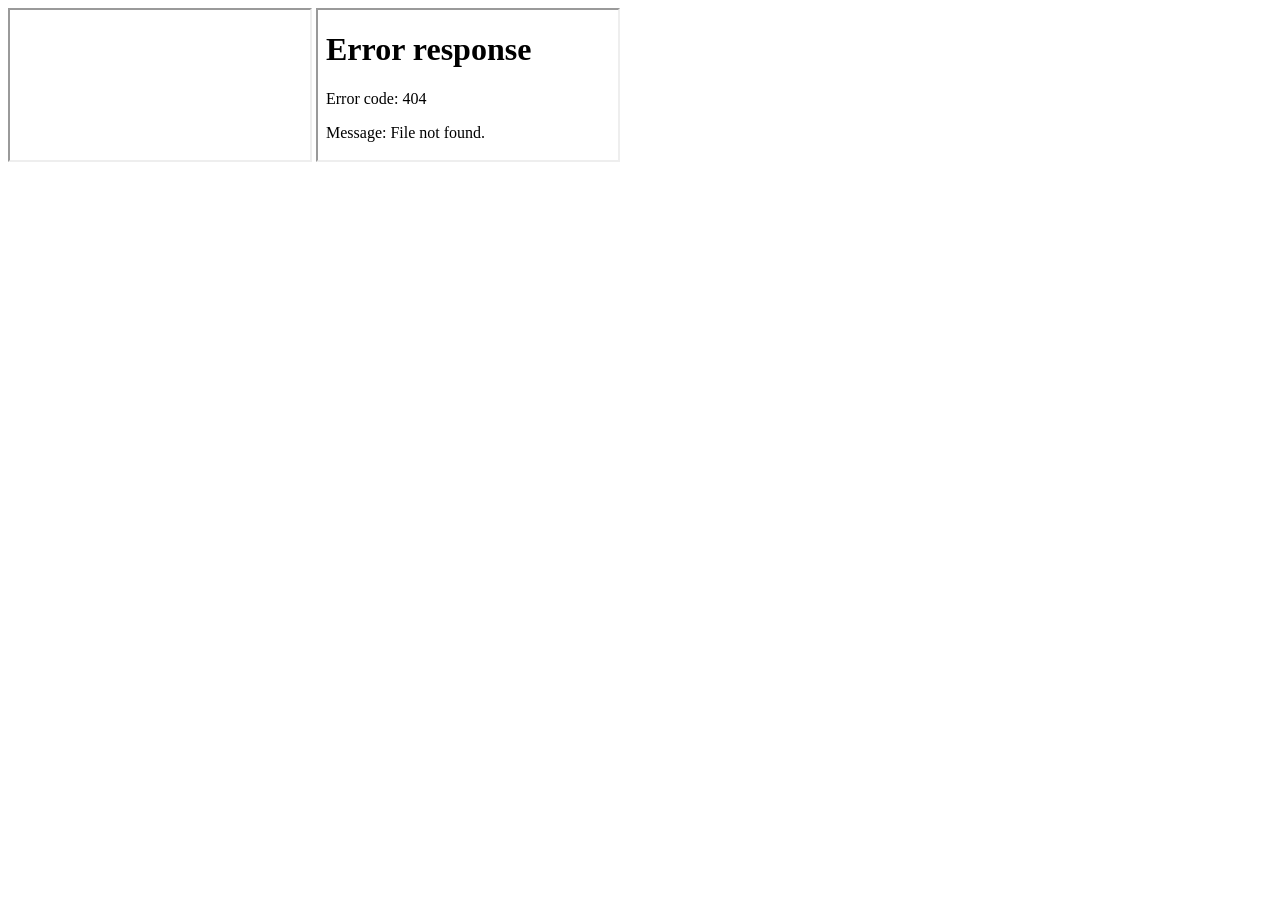
==== V6/index.html @ 9a56ed98 "Fix latest-wins K-line and logo transition synchronization" ====
<!doctype html>
<html lang="zh-CN">
<head>
<meta charset="utf-8">
<meta name="viewport" content="width=device-width,initial-scale=1,maximum-scale=1,user-scalable=no,viewport-fit=cover">
<meta name="theme-color" content="#080808">
<title>VEGAS V6 · Gate</title>
<link rel="icon" type="image/svg+xml" href="./assets/icons/App-Icon.svg?v=v6-independent-2">
<link rel="apple-touch-icon" sizes="180x180" href="./assets/icons/App-Icon-180.png?v=v6-independent-2">
<link rel="stylesheet" href="./cards/rolling-cards.css?v=v6-static-20261112-3">
<link rel="stylesheet" href="./assets/css/v6-modules.css?v=v6-static-20261112-3">
<link rel="stylesheet" href="./modules/timeframe-switch/host.css?v=v6-static-20261112-3">
<link rel="stylesheet" href="./assets/css/full-screen-dynamic.css?v=v6-static-20261112-3">
</head>
<body>
<main id="app">
  <div id="kline-host" aria-label="Gate K线"></div>
  <iframe id="logo-frame" src="./modules/logo/logo.html?v=sync-latest-20261114-1" title="VEGAS Logo 模块" loading="eager" allowtransparency="true" onload="this.classList.add('is-ready')"></iframe>
  <iframe id="timeframe-frame" src="./modules/timeframe-switch/index.html?v=timeframe-wheel-20261112-4" title="周期切换" loading="eager" allowtransparency="true" onload="this.classList.add('is-ready')"></iframe>
  <div id="rolling-cards-frame" aria-label="27张行情卡片滚动"><div id="ring"><div id="vp"></div></div></div>
  <section id="signal-ticker" aria-label="V12正式信号底部滚动"><div id="signal-track"></div></section>
</main>
<script src="./modules/shared/instrument-catalog.js?v=v6-static-20261112-3"></script>
<script src="./cards/rolling-cards.js?v=v6-static-20261112-3" defer></script>
<script type="module" src="./modules/v6-runtime.js?v=sync-latest-20261114-1"></script>
</body>
</html>
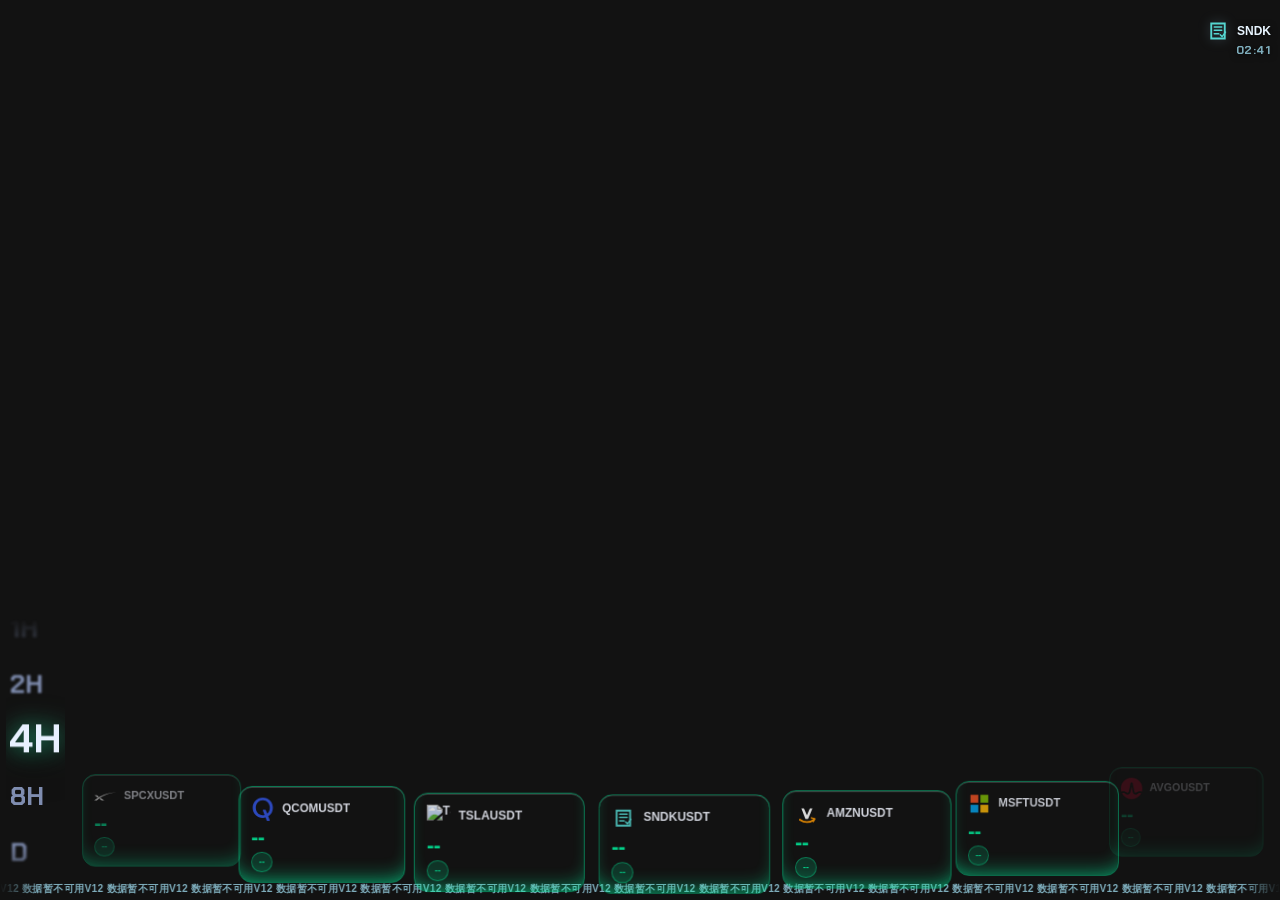
==== commit 54eff82f: "Align synchronized transition cache tokens with V8 validator" ====
--- a/V6/index.html
+++ b/V6/index.html
@@ -15,7 +15,7 @@
 <body>
 <main id="app">
   <div id="kline-host" aria-label="Gate K线"></div>
-  <iframe id="logo-frame" src="./modules/logo/logo.html?v=sync-latest-20261114-1" title="VEGAS Logo 模块" loading="eager" allowtransparency="true" onload="this.classList.add('is-ready')"></iframe>
+  <iframe id="logo-frame" src="./modules/logo/logo.html?v=v6-kline-pause-20261113-1" title="VEGAS Logo 模块" loading="eager" allowtransparency="true" onload="this.classList.add('is-ready')"></iframe>
   <iframe id="timeframe-frame" src="./modules/timeframe-switch/index.html?v=timeframe-wheel-20261112-4" title="周期切换" loading="eager" allowtransparency="true" onload="this.classList.add('is-ready')"></iframe>
   <div id="rolling-cards-frame" aria-label="27张行情卡片滚动"><div id="ring"><div id="vp"></div></div></div>
   <section id="signal-ticker" aria-label="V12正式信号底部滚动"><div id="signal-track"></div></section>
--- a/V6/cards/rolling-cards.css
+++ b/V6/cards/rolling-cards.css
@@ -0,0 +1,23 @@
+:root{--tx:#f2f5ff;color-scheme:dark}
+html,body{background:transparent!important}
+/* 底部约 20% 高度的悬浮条；无背景 */
+#ring{
+  touch-action:none;user-select:none;-webkit-user-select:none;-webkit-tap-highlight-color:transparent;-webkit-touch-callout:none;
+  cursor:grab;color:var(--tx);font-family:-apple-system,"SF Pro Display","PingFang SC",Roboto,sans-serif}
+/* 卡片底板：静态，只绘制一次；颜色走变量，涨跌只切换一个 class */
+.c{--c:#00f5a0;--g:rgba(0,245,160,.22);--bd:rgba(0,245,160,.55);
+  position:absolute;left:0;top:0;width:172px;height:100px;box-sizing:border-box;border-radius:14px;opacity:0;overflow:hidden;
+  pointer-events:none;contain:layout style;
+  background:transparent;
+  border:1px solid var(--bd);
+  box-shadow:inset 0 1px 0 rgba(255,255,255,.22),inset 0 -14px 24px -16px var(--c)}
+.c.is-visible{will-change:transform,opacity}
+.c.dn{--c:#ff3b6b;--g:rgba(255,59,107,.22);--bd:rgba(255,59,107,.55)}
+/* 文字层：独立图层，价格刷新只重绘这一小块，不会重绘底板 */
+.fg{position:absolute;left:0;top:0;right:0;bottom:0;padding:11px 12px}
+.row{display:flex;justify-content:space-between;align-items:center}
+.sym{display:flex;align-items:center;gap:8px;font-weight:700;font-size:12px;white-space:nowrap;line-height:1.15}
+.ico{width:24px;height:24px;flex:0 0 24px;display:block;object-fit:contain}
+.quote{display:flex;flex-direction:column;align-items:flex-start;gap:3px;margin-top:5px;min-width:0}
+.chg{flex:0 0 auto;font-weight:700;font-size:9px;padding:3px 7px;border-radius:99px;color:var(--c);background:color-mix(in srgb,var(--c) 18%,transparent);border:1px solid color-mix(in srgb,var(--c) 45%,transparent)}
+.price{min-width:0;margin:0;font-size:22px;line-height:1.1;font-weight:800;letter-spacing:-.5px;font-variant-numeric:tabular-nums;color:var(--c);white-space:nowrap}
--- a/V6/assets/css/v6-modules.css
+++ b/V6/assets/css/v6-modules.css
@@ -0,0 +1,23 @@
+:root{color-scheme:dark;--bg:#080D14;--ink:#e8f0ff;--mute:#7f8db0;--up:#2ee6a6;--z-ticker:50}
+*{box-sizing:border-box;-webkit-user-select:none;user-select:none;-webkit-touch-callout:none;-webkit-tap-highlight-color:transparent}
+html,body{background:#080D14;color:#e8f5ff;-webkit-text-size-adjust:100%;text-size-adjust:100%;font:13px/1.45 Inter,-apple-system,BlinkMacSystemFont,"Segoe UI","PingFang SC","Microsoft YaHei",sans-serif}
+#app{isolation:isolate}
+#page-background{z-index:0;display:block;pointer-events:none}
+#kline-host{z-index:5;display:block;background:transparent;pointer-events:auto;opacity:0;transition:opacity 1.5s ease-in-out}
+#kline-host.is-ready{opacity:1}
+#app.is-symbol-transitioning #kline-host{opacity:0}
+#logo-frame{z-index:10;display:block;background:transparent;overflow:hidden;pointer-events:none;opacity:0;transition:opacity .12s ease-out}
+#logo-frame.is-ready{opacity:1}
+#signal-ticker{z-index:var(--z-ticker);isolation:isolate;overflow:hidden;pointer-events:none;background:transparent;mask-image:linear-gradient(90deg,transparent,#000 3%,#000 97%,transparent);-webkit-mask-image:linear-gradient(90deg,transparent,#000 3%,#000 97%,transparent)}
+#signal-track{height:100%;display:flex;width:max-content;align-items:center;white-space:nowrap;will-change:transform;animation:signal-marquee var(--signal-duration,28s) linear infinite}
+#signal-track .signal-cycle{display:flex;flex:0 0 auto;align-items:center;gap:clamp(14px,3vw,38px);height:100%;white-space:nowrap}
+#signal-track .signal-group{display:flex;flex:0 0 auto;align-items:center;gap:clamp(4px,1.2vw,10px)}
+#signal-track .signal-heading{font:700 clamp(8px,1.1vw,10px)/1.2 Inter,-apple-system,BlinkMacSystemFont,"Segoe UI","PingFang SC",sans-serif;letter-spacing:.04em;color:rgba(112,220,255,.9);text-shadow:0 0 8px rgba(49,217,255,.3)}
+#signal-track .signal-content{display:flex;align-items:center;gap:12px}
+#signal-track .signal-row,#signal-track .signal-empty{font:600 clamp(8px,1.1vw,10px)/1.2 Inter,-apple-system,BlinkMacSystemFont,"Segoe UI",sans-serif;letter-spacing:.04em;color:rgba(169,234,255,.72)}
+@keyframes signal-marquee{from{transform:translateX(0)}to{transform:translateX(calc(-1 * var(--signal-distance,0px)))}}
+#rolling-cards-frame{z-index:1000;display:block;background:transparent;overflow:hidden;pointer-events:auto;opacity:0;transition:opacity .12s ease-out}
+#rolling-cards-frame.is-ready{opacity:1}
+html.vegas-page-hidden #logo-frame,html.vegas-page-hidden #rolling-cards-frame{visibility:hidden;opacity:0}
+html.vegas-page-hidden #signal-ticker{visibility:hidden}
+@media(max-width:700px){#signal-track .signal-cycle{gap:clamp(12px,3vw,20px)}#signal-track .signal-group{gap:clamp(4px,1.2vw,7px)}}
--- a/V6/modules/timeframe-switch/host.css
+++ b/V6/modules/timeframe-switch/host.css
@@ -0,0 +1,29 @@
+/* Timeframe iframe presentation and interaction. Parent viewport sizing is owned by full-screen-dynamic.css. */
+#timeframe-frame{
+ z-index:2147483647!important;
+ display:block!important;
+ margin:0!important;
+ padding:0!important;
+ border:0!important;
+ background:transparent!important;
+ color-scheme:dark;
+ opacity:0;
+ transition:opacity .12s ease-out;
+ overflow:hidden!important;
+ clip-path:inset(68.83% 0 0 0);
+ -webkit-clip-path:inset(68.83% 0 0 0);
+ isolation:isolate;
+ pointer-events:auto!important;
+}
+/* Give the embedded wheel a full viewport so its internal 31.17% height is screen-relative. */
+#app #timeframe-frame{
+ height:calc(100vh - var(--v6-safe-bottom, 0px))!important;
+ max-height:calc(100vh - var(--v6-safe-bottom, 0px))!important;
+}
+@supports (height:100dvh){
+ #app #timeframe-frame{
+  height:calc(100dvh - var(--v6-safe-bottom, 0px))!important;
+  max-height:calc(100dvh - var(--v6-safe-bottom, 0px))!important;
+ }
+}
+#timeframe-frame.is-ready{opacity:1!important}
--- a/V6/assets/css/full-screen-dynamic.css
+++ b/V6/assets/css/full-screen-dynamic.css
@@ -0,0 +1,22 @@
+/* VEGAS V6 — 全屏幕动态系统：统一尺寸、安全区与横竖屏规则。 */
+:root{--v6-safe-left:env(safe-area-inset-left,0px);--v6-safe-right:env(safe-area-inset-right,0px);--v6-safe-bottom:env(safe-area-inset-bottom,0px);--v6-card-zone:clamp(112px,22dvh,190px)}
+html,body{width:100%;height:100%;margin:0;min-width:0;min-height:0;overflow:hidden}
+body{position:fixed;inset:0;overscroll-behavior:none}
+#app{position:relative;width:100vw;height:100vh;height:100dvh;min-width:0;min-height:0;overflow:hidden}
+#kline-host{position:fixed;inset:0;width:100%;height:100%;max-width:none;max-height:none;margin:0;padding:0;border:0;overflow:hidden}
+/* Every top-level panel, including Logo, is sized and positioned only here. */
+#logo-frame{position:fixed;top:0;left:0;right:0;width:100vw;max-width:100vw;min-width:0;height:clamp(72px,11vh,120px);margin:0;padding:0;border:0;box-sizing:border-box}
+@supports (height:100dvh){#logo-frame{height:clamp(72px,11dvh,120px)}}
+@media(orientation:landscape){#logo-frame{height:clamp(48px,16vh,76px)}}
+@supports (height:100dvh){@media(orientation:landscape){#logo-frame{height:clamp(48px,16dvh,76px)}}}
+@media(orientation:landscape) and (max-height:420px){#logo-frame{height:clamp(44px,16vh,68px)}}
+@supports (height:100dvh){@media(orientation:landscape) and (max-height:420px){#logo-frame{height:clamp(44px,16dvh,68px)}}}
+#timeframe-frame{position:fixed!important;top:auto!important;left:max(6px,var(--v6-safe-left))!important;bottom:var(--v6-safe-bottom)!important;width:clamp(64px,8vw,104px)!important;max-width:calc(100vw - max(6px,var(--v6-safe-left)) - 8px)!important;max-height:calc(100dvh - var(--v6-safe-bottom) - 12px)!important}
+#rolling-cards-frame{position:fixed!important;left:0!important;right:0!important;bottom:0!important;width:100%!important;height:calc(var(--v6-card-zone) + var(--v6-safe-bottom))!important;max-height:45dvh!important;margin:0!important;padding:0!important;border:0!important;box-sizing:border-box;overflow:hidden!important}
+#ring{position:fixed!important;left:0!important;right:0!important;bottom:0!important;width:100%!important;height:calc(var(--v6-card-zone) + var(--v6-safe-bottom))!important;max-height:45dvh!important}
+#vp{position:absolute!important;left:0!important;right:0!important;top:0!important;bottom:var(--v6-safe-bottom)!important}
+#signal-ticker{position:fixed!important;left:0!important;right:0!important;bottom:0!important;width:100vw!important;height:clamp(20px,3dvh,26px)!important;max-width:100vw!important}
+@media(orientation:landscape){:root{--v6-card-zone:clamp(96px,30dvh,142px)}#timeframe-frame{width:clamp(60px,9vw,88px)!important;max-height:calc(100dvh - var(--v6-safe-bottom) - 8px)!important}#signal-ticker{height:clamp(18px,5dvh,23px)!important}}
+@media(orientation:landscape) and (max-height:420px){:root{--v6-card-zone:clamp(88px,28dvh,118px)}}
+@media(max-width:380px) and (orientation:portrait){#timeframe-frame{width:60px!important}#signal-ticker{left:max(6px,var(--v6-safe-left))!important;right:max(6px,var(--v6-safe-right))!important}}
+@supports not(height:100dvh){:root{--v6-card-zone:clamp(112px,22vh,190px)}#app{height:100vh}#logo-frame{height:clamp(72px,11vh,120px)}#rolling-cards-frame,#ring{height:calc(var(--v6-card-zone) + var(--v6-safe-bottom))!important}@media(orientation:landscape){:root{--v6-card-zone:clamp(96px,30vh,142px)}#logo-frame{height:clamp(48px,16vh,76px)}#rolling-cards-frame,#ring{height:calc(var(--v6-card-zone) + var(--v6-safe-bottom))!important}}@media(orientation:landscape) and (max-height:420px){:root{--v6-card-zone:clamp(88px,28vh,118px)}#logo-frame{height:clamp(44px,16vh,68px)}}}
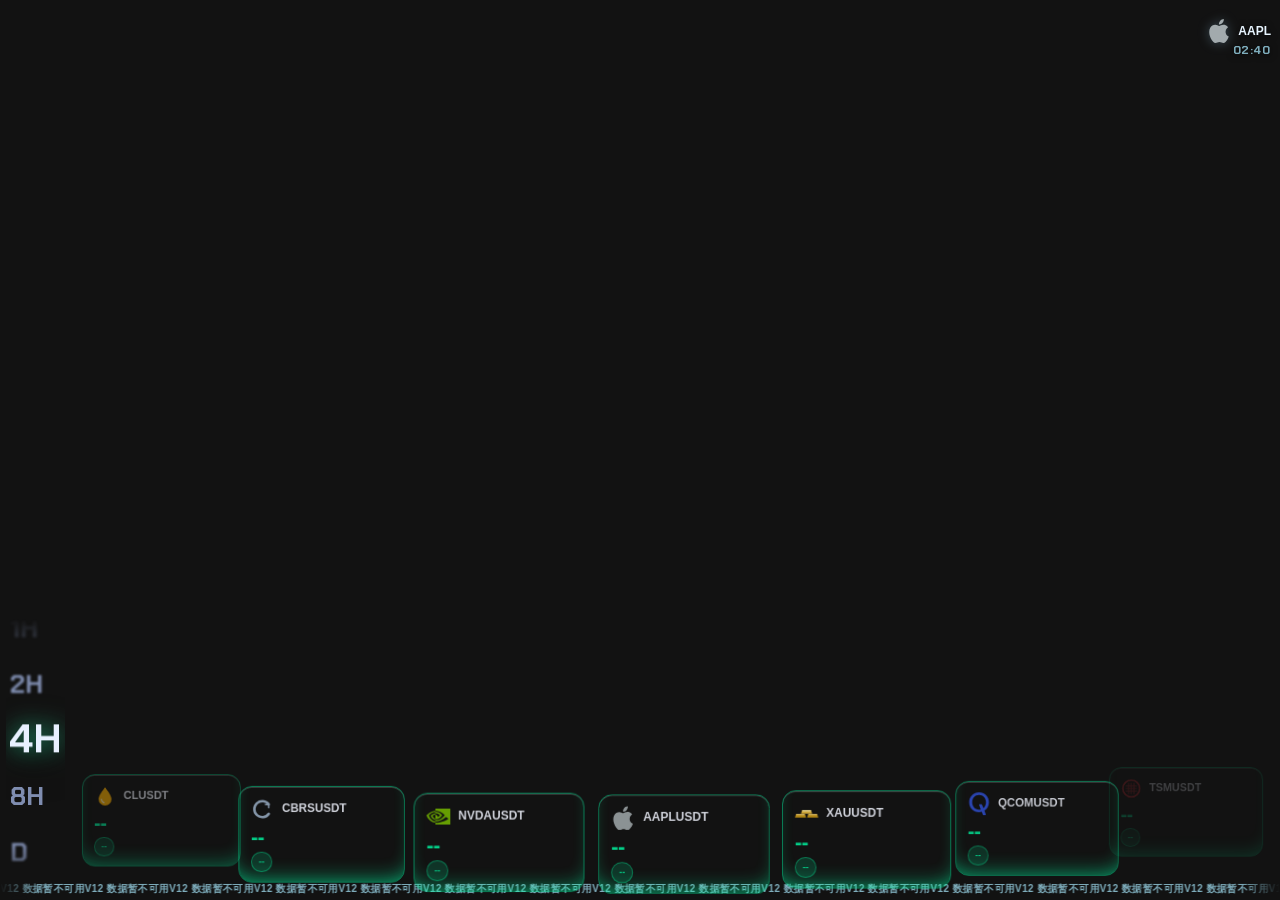
==== commit a5b0393e: "Unify synchronized transition cache tokens" ====
--- a/V6/index.html
+++ b/V6/index.html
@@ -22,6 +22,6 @@
 </main>
 <script src="./modules/shared/instrument-catalog.js?v=v6-static-20261112-3"></script>
 <script src="./cards/rolling-cards.js?v=v6-static-20261112-3" defer></script>
-<script type="module" src="./modules/v6-runtime.js?v=sync-latest-20261114-1"></script>
+<script type="module" src="./modules/v6-runtime.js?v=v6-kline-pause-20261113-1"></script>
 </body>
 </html>
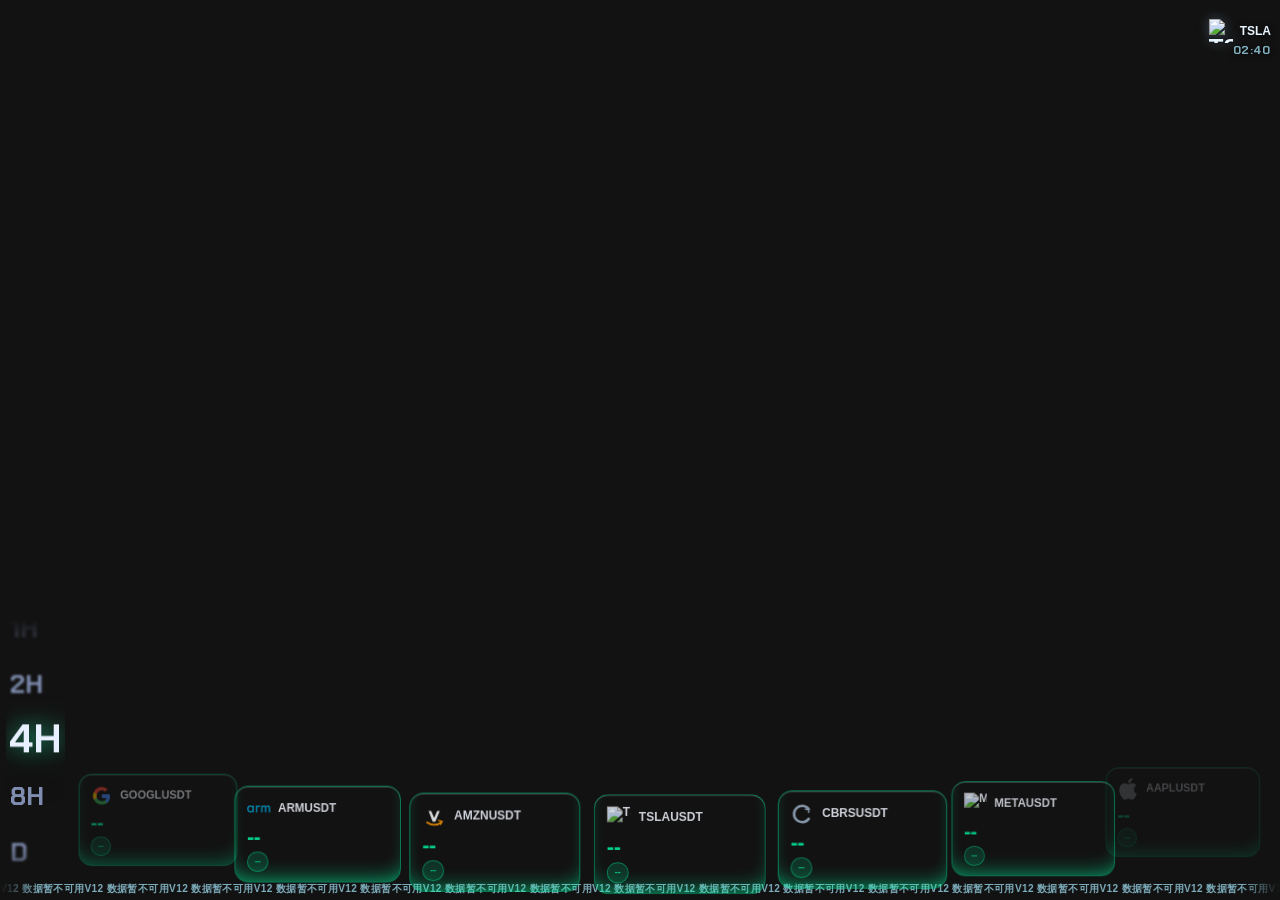
==== commit 3eb08abc: "Unify V6/V8 page background theme and remove unused background selector" ====
--- a/V6/index.html
+++ b/V6/index.html
@@ -3,7 +3,7 @@
 <head>
 <meta charset="utf-8">
 <meta name="viewport" content="width=device-width,initial-scale=1,maximum-scale=1,user-scalable=no,viewport-fit=cover">
-<meta name="theme-color" content="#080808">
+<meta name="theme-color" content="#080D14">
 <title>VEGAS V6 · Gate</title>
 <link rel="icon" type="image/svg+xml" href="./assets/icons/App-Icon.svg?v=v6-independent-2">
 <link rel="apple-touch-icon" sizes="180x180" href="./assets/icons/App-Icon-180.png?v=v6-independent-2">
--- a/V6/assets/css/v6-modules.css
+++ b/V6/assets/css/v6-modules.css
@@ -2,7 +2,6 @@
 *{box-sizing:border-box;-webkit-user-select:none;user-select:none;-webkit-touch-callout:none;-webkit-tap-highlight-color:transparent}
 html,body{background:#080D14;color:#e8f5ff;-webkit-text-size-adjust:100%;text-size-adjust:100%;font:13px/1.45 Inter,-apple-system,BlinkMacSystemFont,"Segoe UI","PingFang SC","Microsoft YaHei",sans-serif}
 #app{isolation:isolate}
-#page-background{z-index:0;display:block;pointer-events:none}
 #kline-host{z-index:5;display:block;background:transparent;pointer-events:auto;opacity:0;transition:opacity 1.5s ease-in-out}
 #kline-host.is-ready{opacity:1}
 #app.is-symbol-transitioning #kline-host{opacity:0}
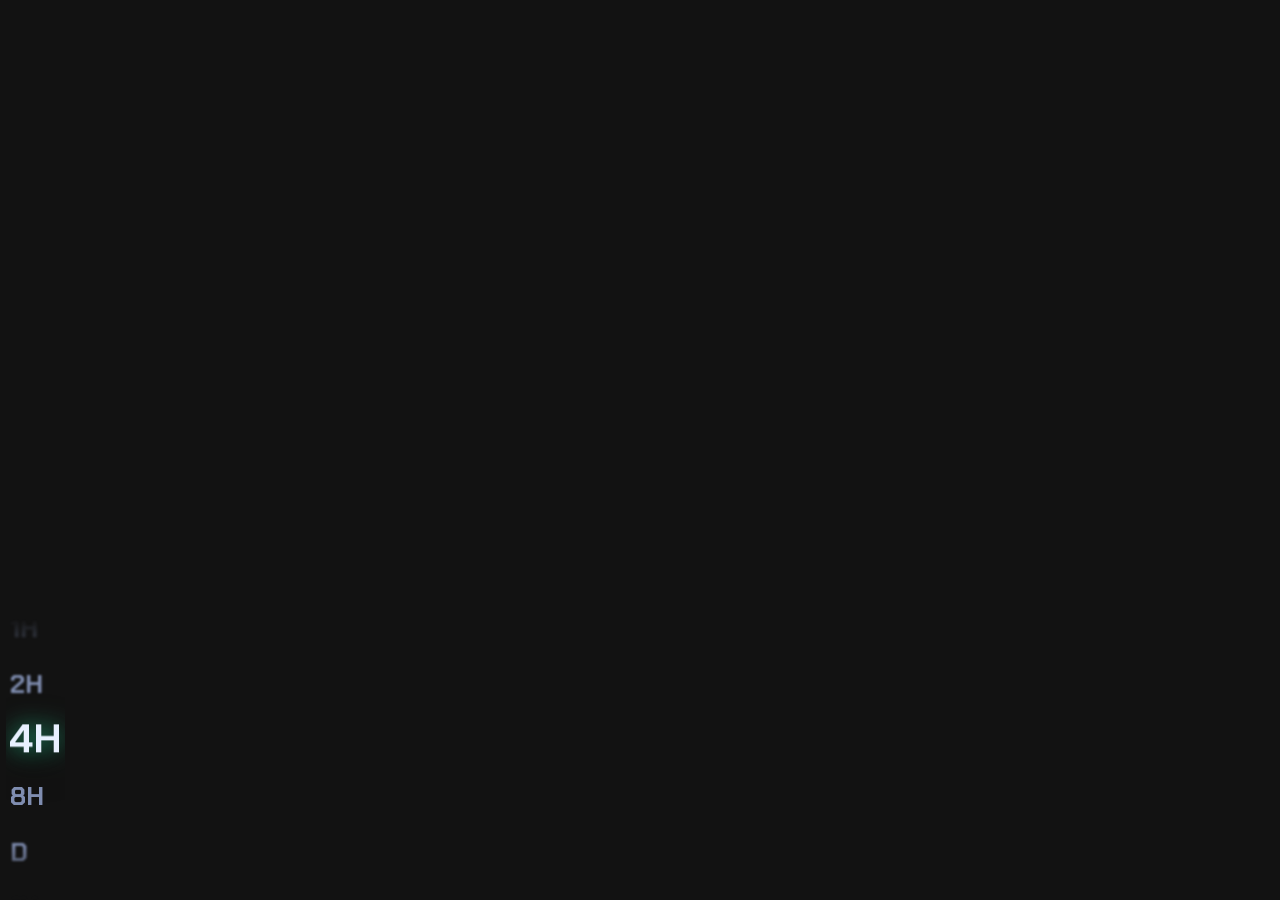
==== commit bd9cf926: "Reduce V8 local instrument pool to 24; preserve V12 27-symbol scan" ====
--- a/V6/index.html
+++ b/V6/index.html
@@ -17,7 +17,7 @@
   <div id="kline-host" aria-label="Gate K线"></div>
   <iframe id="logo-frame" src="./modules/logo/logo.html?v=v6-kline-pause-20261113-1" title="VEGAS Logo 模块" loading="eager" allowtransparency="true" onload="this.classList.add('is-ready')"></iframe>
   <iframe id="timeframe-frame" src="./modules/timeframe-switch/index.html?v=timeframe-wheel-20261112-4" title="周期切换" loading="eager" allowtransparency="true" onload="this.classList.add('is-ready')"></iframe>
-  <div id="rolling-cards-frame" aria-label="27张行情卡片滚动"><div id="ring"><div id="vp"></div></div></div>
+  <div id="rolling-cards-frame" aria-label="24张行情卡片滚动"><div id="ring"><div id="vp"></div></div></div>
   <section id="signal-ticker" aria-label="V12正式信号底部滚动"><div id="signal-track"></div></section>
 </main>
 <script src="./modules/shared/instrument-catalog.js?v=v6-static-20261112-3"></script>
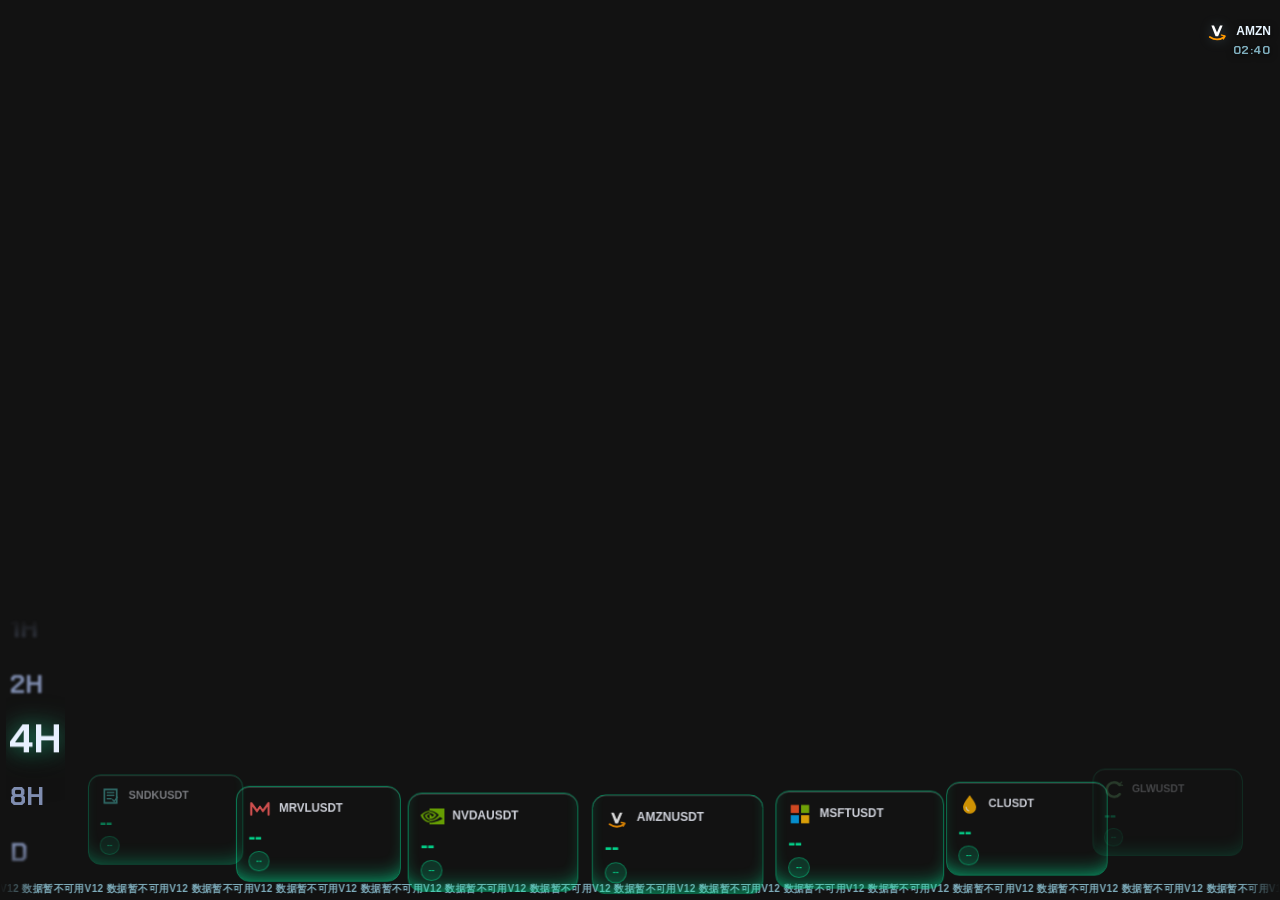
==== commit 24acd5e0: "Refresh V6 runtime cache version after instrument cleanup" ====
--- a/V6/index.html
+++ b/V6/index.html
@@ -15,13 +15,13 @@
 <body>
 <main id="app">
   <div id="kline-host" aria-label="Gate K线"></div>
-  <iframe id="logo-frame" src="./modules/logo/logo.html?v=v6-kline-pause-20261113-1" title="VEGAS Logo 模块" loading="eager" allowtransparency="true" onload="this.classList.add('is-ready')"></iframe>
+  <iframe id="logo-frame" src="./modules/logo/logo.html?v=v6-kline-pause-20261115-1" title="VEGAS Logo 模块" loading="eager" allowtransparency="true" onload="this.classList.add('is-ready')"></iframe>
   <iframe id="timeframe-frame" src="./modules/timeframe-switch/index.html?v=timeframe-wheel-20261112-4" title="周期切换" loading="eager" allowtransparency="true" onload="this.classList.add('is-ready')"></iframe>
   <div id="rolling-cards-frame" aria-label="24张行情卡片滚动"><div id="ring"><div id="vp"></div></div></div>
   <section id="signal-ticker" aria-label="V12正式信号底部滚动"><div id="signal-track"></div></section>
 </main>
 <script src="./modules/shared/instrument-catalog.js?v=v6-static-20261112-3"></script>
 <script src="./cards/rolling-cards.js?v=v6-static-20261112-3" defer></script>
-<script type="module" src="./modules/v6-runtime.js?v=v6-kline-pause-20261113-1"></script>
+<script type="module" src="./modules/v6-runtime.js?v=v6-kline-pause-20261115-1"></script>
 </body>
 </html>
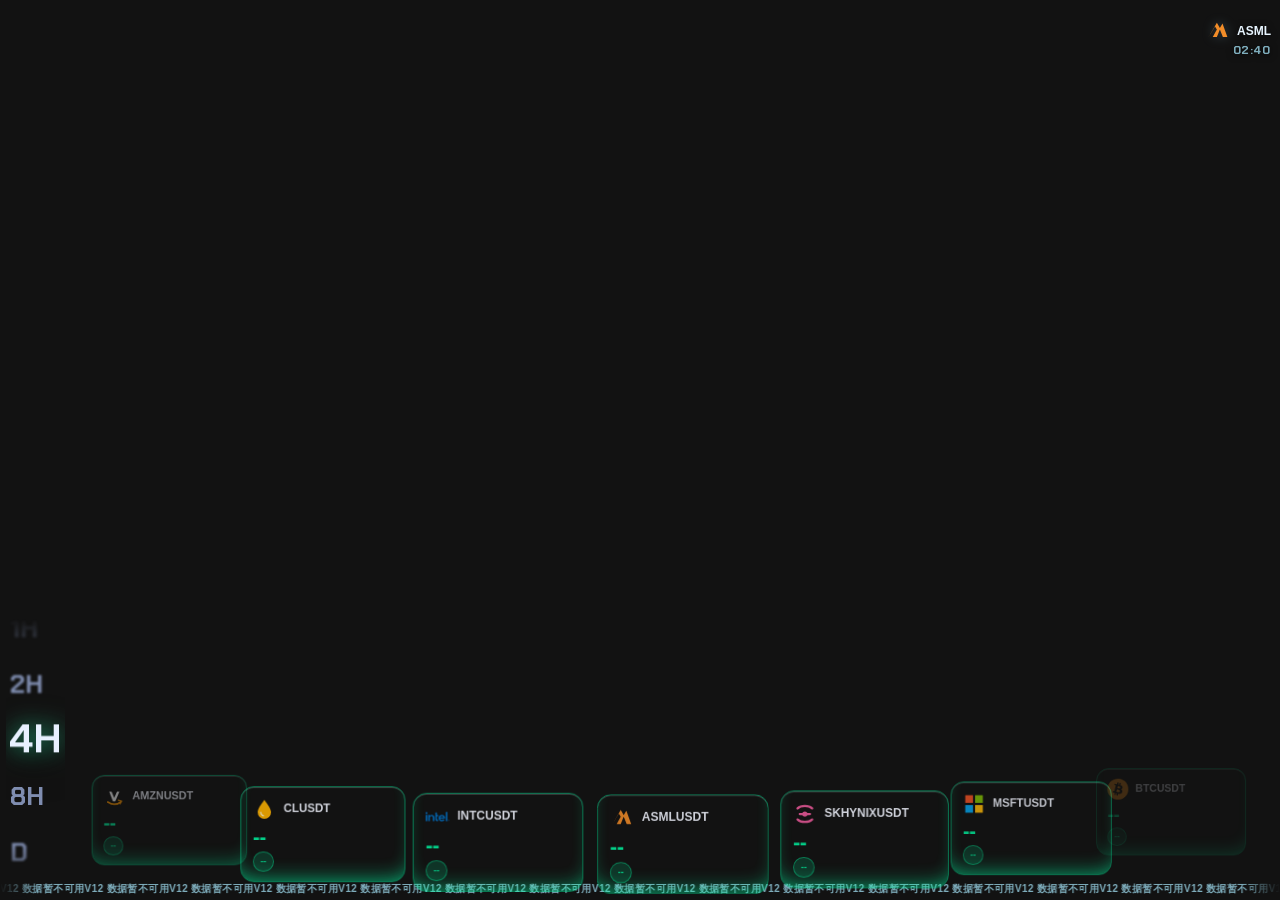
==== commit 601754a7: "Unify page background to classic charcoal #101010" ====
--- a/V6/index.html
+++ b/V6/index.html
@@ -3,7 +3,7 @@
 <head>
 <meta charset="utf-8">
 <meta name="viewport" content="width=device-width,initial-scale=1,maximum-scale=1,user-scalable=no,viewport-fit=cover">
-<meta name="theme-color" content="#080D14">
+<meta name="theme-color" content="#101010">
 <title>VEGAS V6 · Gate</title>
 <link rel="icon" type="image/svg+xml" href="./assets/icons/App-Icon.svg?v=v6-independent-2">
 <link rel="apple-touch-icon" sizes="180x180" href="./assets/icons/App-Icon-180.png?v=v6-independent-2">
--- a/V6/assets/css/v6-modules.css
+++ b/V6/assets/css/v6-modules.css
@@ -1,6 +1,6 @@
-:root{color-scheme:dark;--bg:#080D14;--ink:#e8f0ff;--mute:#7f8db0;--up:#2ee6a6;--z-ticker:50}
+:root{color-scheme:dark;--bg:#101010;--ink:#e8f0ff;--mute:#7f8db0;--up:#2ee6a6;--z-ticker:50}
 *{box-sizing:border-box;-webkit-user-select:none;user-select:none;-webkit-touch-callout:none;-webkit-tap-highlight-color:transparent}
-html,body{background:#080D14;color:#e8f5ff;-webkit-text-size-adjust:100%;text-size-adjust:100%;font:13px/1.45 Inter,-apple-system,BlinkMacSystemFont,"Segoe UI","PingFang SC","Microsoft YaHei",sans-serif}
+html,body{background:#101010;color:#e8f5ff;-webkit-text-size-adjust:100%;text-size-adjust:100%;font:13px/1.45 Inter,-apple-system,BlinkMacSystemFont,"Segoe UI","PingFang SC","Microsoft YaHei",sans-serif}
 #app{isolation:isolate}
 #kline-host{z-index:5;display:block;background:transparent;pointer-events:auto;opacity:0;transition:opacity 1.5s ease-in-out}
 #kline-host.is-ready{opacity:1}
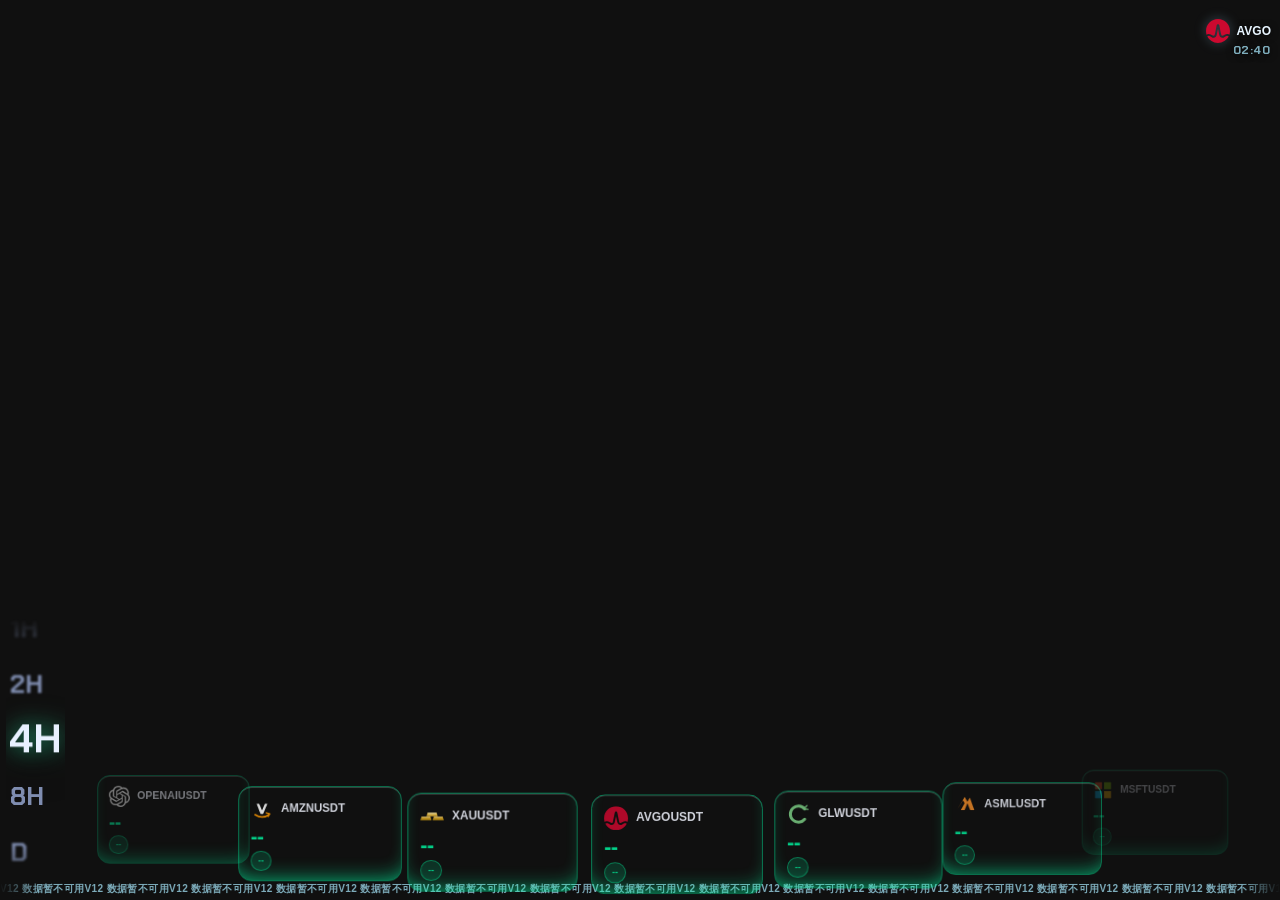
==== commit 852d5d25: "Fix V6 ticker validation and card label for 22 instruments" ====
--- a/V6/index.html
+++ b/V6/index.html
@@ -17,7 +17,7 @@
   <div id="kline-host" aria-label="Gate K线"></div>
   <iframe id="logo-frame" src="./modules/logo/logo.html?v=v6-kline-pause-20261115-1" title="VEGAS Logo 模块" loading="eager" allowtransparency="true" onload="this.classList.add('is-ready')"></iframe>
   <iframe id="timeframe-frame" src="./modules/timeframe-switch/index.html?v=timeframe-wheel-20261112-4" title="周期切换" loading="eager" allowtransparency="true" onload="this.classList.add('is-ready')"></iframe>
-  <div id="rolling-cards-frame" aria-label="24张行情卡片滚动"><div id="ring"><div id="vp"></div></div></div>
+  <div id="rolling-cards-frame" aria-label="22张行情卡片滚动"><div id="ring"><div id="vp"></div></div></div>
   <section id="signal-ticker" aria-label="V12正式信号底部滚动"><div id="signal-track"></div></section>
 </main>
 <script src="./modules/shared/instrument-catalog.js?v=v6-static-20261112-3"></script>
--- a/V6/cards/rolling-cards.css
+++ b/V6/cards/rolling-cards.css
@@ -1,5 +1,4 @@
 :root{--tx:#f2f5ff;color-scheme:dark}
-html,body{background:transparent!important}
 /* 底部约 20% 高度的悬浮条；无背景 */
 #ring{
   touch-action:none;user-select:none;-webkit-user-select:none;-webkit-tap-highlight-color:transparent;-webkit-touch-callout:none;
--- a/V6/assets/css/v6-modules.css
+++ b/V6/assets/css/v6-modules.css
@@ -1,6 +1,7 @@
 :root{color-scheme:dark;--bg:#101010;--ink:#e8f0ff;--mute:#7f8db0;--up:#2ee6a6;--z-ticker:50}
 *{box-sizing:border-box;-webkit-user-select:none;user-select:none;-webkit-touch-callout:none;-webkit-tap-highlight-color:transparent}
-html,body{background:#101010;color:#e8f5ff;-webkit-text-size-adjust:100%;text-size-adjust:100%;font:13px/1.45 Inter,-apple-system,BlinkMacSystemFont,"Segoe UI","PingFang SC","Microsoft YaHei",sans-serif}
+html,body,#app{background:#101010}
+html,body{color:#e8f5ff;-webkit-text-size-adjust:100%;text-size-adjust:100%;font:13px/1.45 Inter,-apple-system,BlinkMacSystemFont,"Segoe UI","PingFang SC","Microsoft YaHei",sans-serif}
 #app{isolation:isolate}
 #kline-host{z-index:5;display:block;background:transparent;pointer-events:auto;opacity:0;transition:opacity 1.5s ease-in-out}
 #kline-host.is-ready{opacity:1}
